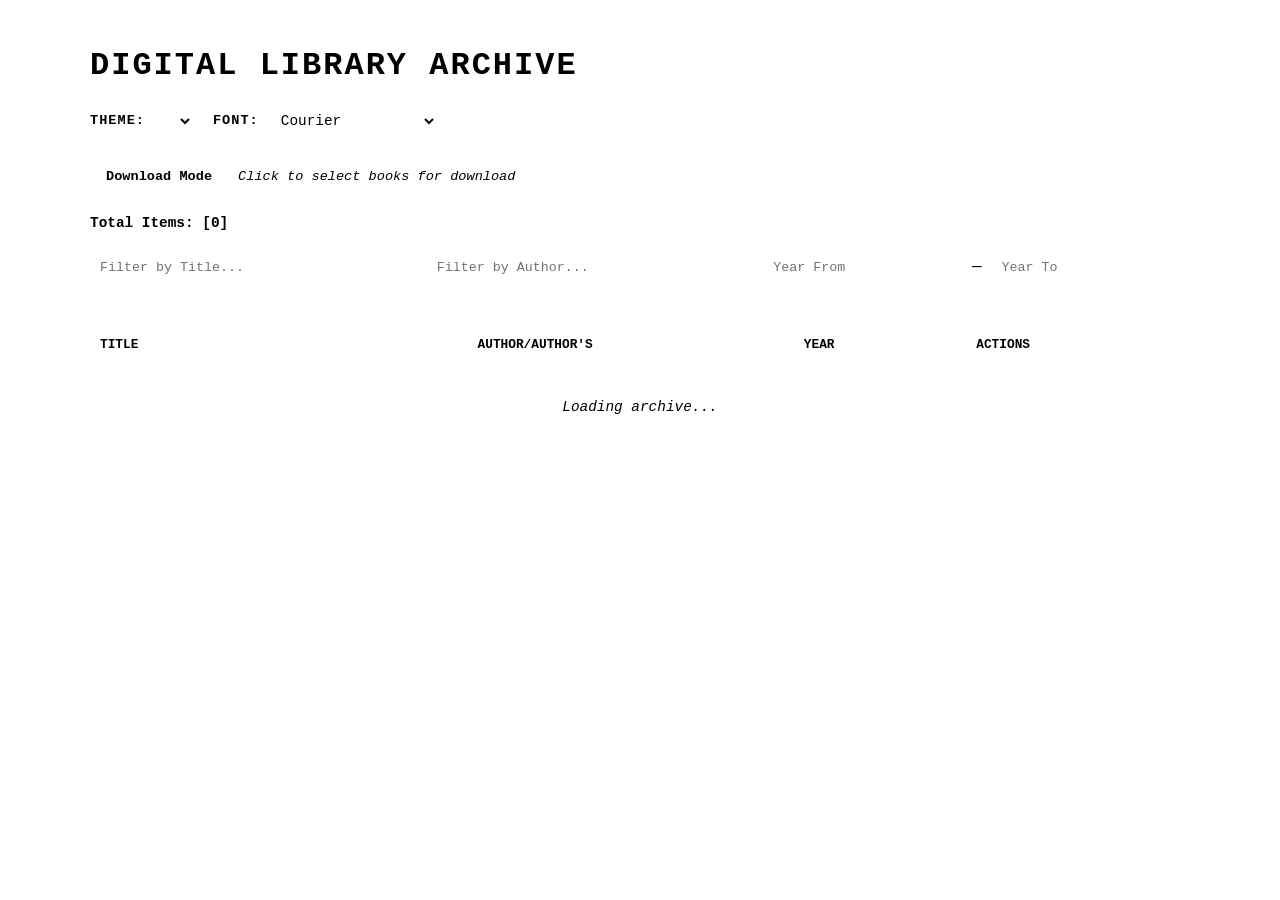
==== index.html @ 1fbfd340 "Add files via upload" ====
<!DOCTYPE html>
<html lang="en">
<head>
    <meta charset="UTF-8">
    <meta name="viewport" content="width=device-width, initial-scale=1.0">
    <title>Digital Library Archive</title>
    <link rel="manifest" href="manifest.json">
    <link rel="stylesheet" href="css/themes.css">
    
    <style>
        :root {
            /* Dynamic font variable so JS can change it */
            --font-family: "Courier New", Courier, monospace;
        }

        body {
            background: var(--bg); color: var(--text);
            font-family: var(--font-family);
            margin: 20px auto; max-width: 1100px; padding: 20px;
            line-height: 1.6; transition: background 0.3s, color 0.3s;
        }

        input, button, select, textarea, a, th, td {
            color: var(--text); 
            font-family: var(--font-family);
        }

        ::placeholder { color: var(--text); opacity: 0.55; }
        ::-webkit-input-placeholder { color: var(--text); opacity: 0.55; }
        ::-moz-placeholder { color: var(--text); opacity: 0.55; }
        
        .header { border-bottom: 3px solid var(--border); padding-bottom: 20px; margin-bottom: 20px; }
        .header-top { display: flex; justify-content: space-between; align-items: center; flex-wrap: wrap; gap: 15px; margin-bottom: 15px; }
        h1 { margin: 0; text-transform: uppercase; letter-spacing: 2px; }

        /* Unified Settings Row for Dropdowns */
        .settings-row {
            display: flex; gap: 20px; align-items: center; flex-wrap: wrap; margin-bottom: 15px;
        }
        .setting-item {
            display: flex; align-items: center; gap: 8px;
        }
        .setting-item label { font-weight: bold; font-size: 0.85em; text-transform: uppercase; letter-spacing: 1px; }
        .setting-item select {
            padding: 6px 10px; border: 2px solid var(--border); background: var(--bg); color: var(--text);
            border-radius: 4px; cursor: pointer; font-size: 0.9em; font-family: inherit;
        }

        .download-section { display: flex; align-items: center; gap: 10px; padding: 10px 0; border-bottom: 2px solid var(--border); margin-bottom: 10px; flex-wrap: wrap; }
        .download-btn { padding: 8px 16px; border: 2px solid var(--border); background: var(--bg); cursor: pointer; font-size: 0.85em; font-weight: bold; transition: all 0.2s; }
        .download-btn:hover, .download-btn.selected { background: var(--hover-bg); color: var(--hover-text); }
        .download-info { font-size: 0.85em; font-style: italic; }

        #download-actions { margin-top: 10px; padding: 10px; border: 2px dashed var(--border); display: flex; flex-wrap: wrap; align-items: center; gap: 15px; }
        #download-actions button { padding: 6px 12px; border: 2px solid var(--border); background: var(--bg); cursor: pointer; font-size: 0.85em; font-weight: bold; transition: all 0.2s; }
        #download-actions button:hover { background: var(--hover-bg); color: var(--hover-text); }

        #format-selector { display: flex; align-items: center; gap: 15px; margin-left: 10px; }
        #format-selector label { display: flex; align-items: center; gap: 4px; cursor: pointer; }

        .stats { font-weight: bold; margin-top: 5px; font-size: 0.9em; }
        .search-panel { display: flex; flex-wrap: wrap; gap: 10px; margin-top: 15px; }
        .search-panel input { padding: 10px; border: 2px solid var(--border); background: var(--bg); outline: none; flex: 1 1 200px; box-sizing: border-box; }
        .year-range { display: flex; align-items: center; gap: 10px; flex: 1 1 300px; }
        .year-range input { min-width: 80px; flex: 1; }

        .table-container { width: 100%; overflow-x: auto; margin-top: 20px; }
        table { width: 100%; min-width: 700px; border-collapse: collapse; table-layout: fixed; }
        th { text-align: left; border-bottom: 2px solid var(--border); padding: 10px; font-size: 0.8em; background: var(--bg); position: sticky; top: 0; user-select: none; color: var(--text); }
        td { padding: 10px; border-bottom: 1px solid var(--accent); font-size: 0.9em; color: var(--text); }
        
        .col-title { width: 35%; cursor: pointer; }
        .col-author { width: 30%; }
        .col-year { width: 15%; cursor: pointer; }
        .col-actions { width: 20%; text-align: left; }
        .col-title:hover, .col-year:hover { background: var(--accent); }

        .letter-divider { background: var(--hover-bg); color: var(--hover-text) !important; padding: 5px 10px; font-weight: bold; }
        .title-text { text-decoration: none; font-weight: normal; }
        .action-buttons { display: flex; gap: 6px; flex-wrap: wrap; }
        .action-btn { display: inline-block; font-size: 0.75em; padding: 4px 12px; border: 1px solid var(--border); border-radius: 3px; font-weight: bold; text-decoration: none; transition: all 0.2s; background: var(--bg); white-space: nowrap; cursor: pointer; }
        .action-btn:hover, .action-btn.selected { background: var(--hover-bg); color: var(--hover-text); }
        .action-btn.read { border-width: 2px; }

        @media (max-width: 600px) {
            .search-panel { flex-direction: column; }
            .year-range { width: 100%; }
            body { padding: 10px; }
            .header-top { flex-direction: column; align-items: flex-start; }
            .download-section { flex-direction: column; align-items: flex-start; }
            .settings-row { flex-direction: column; align-items: stretch; gap: 10px; }
        }
    </style>
</head>
<body>

    <div class="header">
        <div class="header-top">
            <h1>Digital Library Archive</h1>
        </div>

        <div class="settings-row">
            <div class="setting-item">
                <label>Theme:</label>
                <select class="theme-select-dropdown"></select>
            </div>
            
            <div class="setting-item">
                <label for="sel-font">Font:</label>
                <select id="sel-font" onchange="applyIndexFont()">
                    <option value="Georgia, serif">Georgia</option>
                    <option value="'Times New Roman', serif">Times New Roman</option>
                    <option value="'Palatino Linotype', serif">Palatino</option>
                    <option value="Arial, sans-serif">Arial</option>
                    <option value="Helvetica, sans-serif">Helvetica</option>
                    <option value="Verdana, sans-serif">Verdana</option>
                    <option value="Garamond, serif">Garamond</option>
                    <option value="'Courier New', monospace">Courier</option>
                </select>
            </div>
        </div>

        <div class="download-section">
            <button class="download-btn" id="downloadBtn" onclick="toggleDownloadMode()">Download Mode</button>
            <span class="download-info" id="downloadInfo">Click to select books for download</span>
        </div>

        <div id="download-actions" style="display: none;">
            <span>Selected: <span id="selected-count">0</span></span>
            <button id="download-selected-btn">Download Selected</button>
            <button id="clear-selection-btn">Clear</button>
            <div id="format-selector" style="display: none;">
                <label><input type="radio" name="format" value="epub" checked> EPUB</label>
                <label><input type="radio" name="format" value="rtf"> RTF</label>
                <button id="start-download-btn">Download</button>
                <button id="cancel-download-btn">Cancel</button>
            </div>
        </div>

        <div class="stats">Total Items: [<span id="book-count">0</span>]</div>
        
        <div class="search-panel">
            <input type="search" id="searchTitle" oninput="debounceSearch()" placeholder="Filter by Title...">
            <input type="search" id="searchAuthor" oninput="debounceSearch()" placeholder="Filter by Author...">
            <div class="year-range">
                <input type="text" id="yearFrom" oninput="debounceSearch()" placeholder="Year From">
                <span>—</span>
                <input type="text" id="yearTo" oninput="debounceSearch()" placeholder="Year To">
            </div>
        </div>
    </div>

    <div class="table-container">
        <table>
            <thead>
                <tr>
                    <th class="col-title" id="th-title" onclick="sortBy('title')">TITLE</th>
                    <th class="col-author">AUTHOR/AUTHOR'S</th>
                    <th class="col-year" id="th-year" onclick="sortBy('year')">YEAR</th>
                    <th class="col-actions">ACTIONS</th>
                </tr>
            </thead>
            <tbody id="library-body">
                <tr><td colspan="4" style="text-align:center;padding:30px;font-style:italic;">Loading archive...</td></tr>
            </tbody>
        </table>
    </div>

    <script src="js/themes.js"></script>
    <script>
        let archiveData = [];
        let currentSort = '';
        let sortAscending = true;
        let searchTimeout = null;
        let downloadMode = false;
        let selectedBooks = new Set();
        const DOM = {};

        function applyIndexFont() {
            const font = document.getElementById('sel-font').value;
            document.documentElement.style.setProperty('--font-family', font);
            localStorage.setItem('archive_font', font); 
        }

        function loadIndexFont() {
            const savedFont = localStorage.getItem('archive_font') || "'Courier New', monospace";
            document.documentElement.style.setProperty('--font-family', savedFont);
            const selectEl = document.getElementById('sel-font');
            if (selectEl) selectEl.value = savedFont;
        }

        function updateSelectedCount() {
            const countSpan = document.getElementById('selected-count');
            if (countSpan) countSpan.textContent = selectedBooks.size;
            
            const info = document.getElementById('downloadInfo');
            if (downloadMode) info.textContent = `${selectedBooks.size} book(s) selected - Use Select buttons`;
            
            const downloadActions = document.getElementById('download-actions');
            if (downloadMode && downloadActions) {
                downloadActions.style.display = 'flex';
                document.getElementById('format-selector').style.display = 'none';
            } else if (downloadActions) {
                downloadActions.style.display = 'none';
            }
        }

        window.toggleDownloadMode = function() {
            downloadMode = !downloadMode;
            const btn = document.getElementById('downloadBtn');
            const info = document.getElementById('downloadInfo');
            const downloadActions = document.getElementById('download-actions');
            
            if (downloadMode) {
                btn.classList.add('selected');
                info.textContent = `${selectedBooks.size} book(s) selected - Use Select buttons`;
                downloadActions.style.display = 'flex';
                document.getElementById('format-selector').style.display = 'none';
                render(); 
            } else {
                btn.classList.remove('selected');
                info.textContent = 'Click to select books for download';
                selectedBooks.clear();
                downloadActions.style.display = 'none';
                render(); 
            }
        }

        window.toggleSelect = function(base, event) {
            if (!downloadMode) return;
            event.preventDefault();
            
            if (selectedBooks.has(base)) {
                selectedBooks.delete(base);
                event.target.classList.remove('selected');
                event.target.textContent = 'Select';
            } else {
                selectedBooks.add(base);
                event.target.classList.add('selected');
                event.target.textContent = 'Selected';
            }
            updateSelectedCount();
        }

        function clearSelection() { selectedBooks.clear(); updateSelectedCount(); render(); }
        function showFormatSelector() { if (selectedBooks.size === 0) { alert('No books selected.'); return; } document.getElementById('format-selector').style.display = 'flex'; }
        function cancelDownload() { document.getElementById('format-selector').style.display = 'none'; }

        function startDownload() {
            const format = document.querySelector('input[name="format"]:checked').value;
            const booksToDownload = Array.from(selectedBooks).map(base => archiveData.find(book => book.base === base)).filter(book => book && book[format]);

            if (booksToDownload.length === 0) { alert(`None of the selected books have ${format.toUpperCase()} format.`); return; }
            booksToDownload.forEach(book => {
                const url = `books/${encodeURIComponent(book.base + '.' + format)}`;
                const a = document.createElement('a'); a.href = url; a.download = '';
                document.body.appendChild(a); a.click(); document.body.removeChild(a);
            });
        }

        window.addEventListener('DOMContentLoaded', () => {
            DOM.searchTitle = document.getElementById('searchTitle');
            DOM.searchAuthor = document.getElementById('searchAuthor');
            DOM.yearFrom = document.getElementById('yearFrom');
            DOM.yearTo = document.getElementById('yearTo');
            DOM.tbody = document.getElementById('library-body');
            DOM.countStr = document.getElementById('book-count');
            DOM.titleHeader = document.getElementById('th-title');
            DOM.yearHeader = document.getElementById('th-year');

            document.getElementById('download-selected-btn').addEventListener('click', showFormatSelector);
            document.getElementById('clear-selection-btn').addEventListener('click', clearSelection);
            document.getElementById('start-download-btn').addEventListener('click', startDownload);
            document.getElementById('cancel-download-btn').addEventListener('click', cancelDownload);
            
            // Apply saved font on page load
            loadIndexFont();
        });

        function parseYear(yearStr) {
            if (!yearStr || yearStr === 'N/A') return 999999;
            const isBC = yearStr.toUpperCase().includes('BC');
            const num = parseInt(yearStr.replace(/[^0-9]/g, ''));
            if (isNaN(num)) return 999999;
            return isBC ? -num : num;
        }

        window.debounceSearch = function() { clearTimeout(searchTimeout); searchTimeout = setTimeout(render, 300); }

        function updateHeaders() {
            DOM.titleHeader.innerText = 'TITLE'; DOM.yearHeader.innerText = 'YEAR';
            const arrow = sortAscending ? ' ▲' : ' ▼';
            if (currentSort === 'title') DOM.titleHeader.innerText = 'TITLE' + arrow;
            if (currentSort === 'year') DOM.yearHeader.innerText = 'YEAR' + arrow;
        }

        window.sortBy = function(field) {
            if (currentSort === field) sortAscending = !sortAscending;
            else { currentSort = field; sortAscending = true; }
            archiveData.sort((a, b) => {
                if (field === 'year') {
                    if (a._yNum === 999999) return 1; if (b._yNum === 999999) return -1;
                    return sortAscending ? a._yNum - b._yNum : b._yNum - a._yNum;
                }
                if (a._tUpper < b._tUpper) return sortAscending ? -1 : 1;
                if (a._tUpper > b._tUpper) return sortAscending ? 1 : -1;
                return 0;
            });
            updateHeaders(); render();
        }

        function render() {
            const titleTerm = DOM.searchTitle.value.toUpperCase();
            const authorTerm = DOM.searchAuthor.value.toUpperCase();
            const yearFromStr = DOM.yearFrom.value.trim();
            const yearToStr = DOM.yearTo.value.trim();
            const minYear = yearFromStr ? parseYear(yearFromStr) : -999999;
            const maxYear = yearToStr ? parseYear(yearToStr) : 999999;

            const isFiltering = titleTerm || authorTerm || yearFromStr || yearToStr;
            const showDividers = currentSort === 'title' && sortAscending && !isFiltering;

            let htmlRows = [], count = 0, currentLetter = '';

            archiveData.forEach(book => {
                if (!book._tUpper.includes(titleTerm)) return;
                if (!book._aUpper.includes(authorTerm)) return;
                const inYear = (!yearFromStr && !yearToStr) || (book._yNum >= minYear && book._yNum <= maxYear);
                if (!inYear) return;

                if (showDividers) {
                    const ch = book._tUpper[0];
                    if (ch !== currentLetter) { currentLetter = ch; htmlRows.push(`<tr><td colspan="4" class="letter-divider">${ch}</td></tr>`); }
                }

                const epubLink = book.epub ? `reader.html?file=${encodeURIComponent('books/' + book.base + '.epub')}` : null;
                let actionsHtml = '<div class="action-buttons">';
                
                if (epubLink) actionsHtml += `<a href="${epubLink}" class="action-btn read">Read</a>`;
                if (book.rtf) actionsHtml += `<a href="books/${encodeURIComponent(book.base + '.rtf')}" download class="action-btn">RTF</a>`;

                if (downloadMode) {
                    const isSelected = selectedBooks.has(book.base);
                    const selectedClass = isSelected ? ' selected' : '';
                    const selectText = isSelected ? 'Selected' : 'Select';
                    actionsHtml += `<a href="#" onclick="toggleSelect('${book.base}', event)" class="action-btn${selectedClass}">${selectText}</a>`;
                }
                
                actionsHtml += '</div>';

                htmlRows.push(`<tr>
                    <td><span class="title-text">${book.t}</span></td>
                    <td>${book.a}</td>
                    <td>${book.y}</td>
                    <td>${actionsHtml}</td>
                </tr>`);
                count++;
            });

            if (count === 0) htmlRows.push(`<tr><td colspan="4" style="text-align:center;padding:30px;font-style:italic;">No matches found in the archive.</td></tr>`);
            DOM.tbody.innerHTML = htmlRows.join('');
            DOM.countStr.innerText = count;
        }

        function loadData() {
            const script = document.createElement('script');
            script.src = 'data.js?v=' + Date.now();
            script.onload = () => {
                if(window.archiveData) archiveData = window.archiveData;
                archiveData.forEach(book => {
                    book._tUpper = (book.t || '').toUpperCase(); book._aUpper = (book.a || '').toUpperCase(); book._yNum = parseYear(book.y);
                });
                sortBy('title');
            };
            document.head.appendChild(script);
        }

        if ('serviceWorker' in navigator) navigator.serviceWorker.register('/sw.js').catch(() => {});
        window.onload = loadData;
    </script>
</body>
</html>
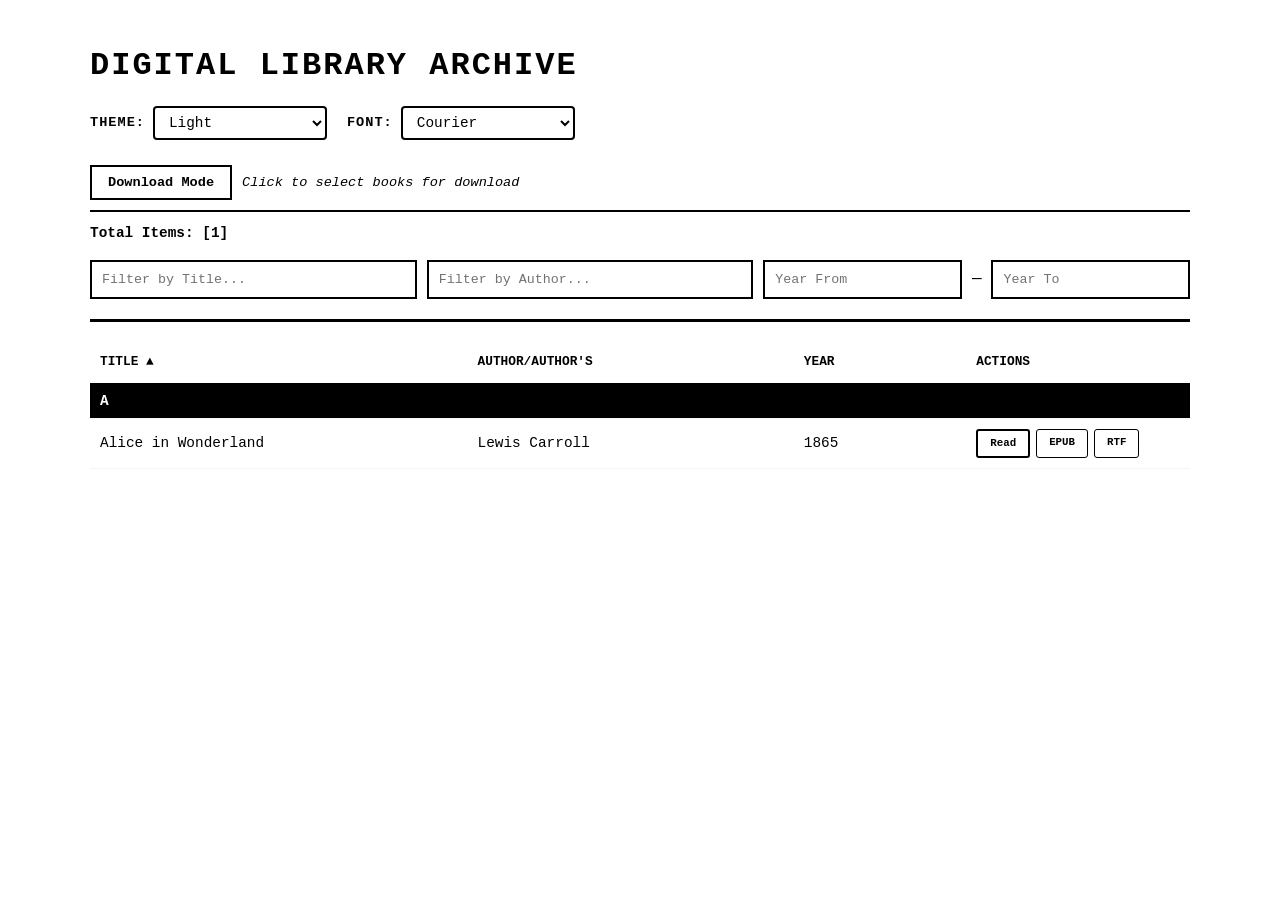
==== commit f224b6e5: "Add files via upload" ====
--- a/index.html
+++ b/index.html
@@ -333,10 +333,11 @@
                     if (ch !== currentLetter) { currentLetter = ch; htmlRows.push(`<tr><td colspan="4" class="letter-divider">${ch}</td></tr>`); }
                 }
 
-                const epubLink = book.epub ? `reader.html?file=${encodeURIComponent('books/' + book.base + '.epub')}` : null;
+                const epubLink = book.epub ? `reader.html?file=${encodeURIComponent('books/' + book.base + '.epub')}&title=${encodeURIComponent(book.t)}` : null;
                 let actionsHtml = '<div class="action-buttons">';
                 
                 if (epubLink) actionsHtml += `<a href="${epubLink}" class="action-btn read">Read</a>`;
+                if (book.epub) actionsHtml += `<a href="books/${encodeURIComponent(book.base + '.epub')}" download class="action-btn">EPUB</a>`;
                 if (book.rtf) actionsHtml += `<a href="books/${encodeURIComponent(book.base + '.rtf')}" download class="action-btn">RTF</a>`;
 
                 if (downloadMode) {
--- a/css/themes.css
+++ b/css/themes.css
@@ -0,0 +1,144 @@
+/* css/themes.css */
+:root {
+    --bg: #ffffff;
+    --text: #000000;
+    --accent: #f4f4f4;
+    --border: #000000;
+    --hover-bg: #000000;
+    --hover-text: #ffffff;
+    --panel: #ffffff;
+    --toolbar: #000000;
+    --toolbar-fg: #ffffff;
+}
+
+[data-theme="dark"] {
+    --bg: #1a1a1a;
+    --text: #e0e0e0;
+    --accent: #2a2a2a;
+    --border: #444444;
+    --hover-bg: #e0e0e0;
+    --hover-text: #1a1a1a;
+    --panel: #222222;
+    --toolbar: #111111;
+    --toolbar-fg: #ffffff;
+}
+
+[data-theme="sepia"] {
+    --bg: #f4ecd8;
+    --text: #5c4a3a;
+    --accent: #e8dcc0;
+    --border: #8b7355;
+    --hover-bg: #5c4a3a;
+    --hover-text: #f4ecd8;
+    --panel: #fdf5e6;
+    --toolbar: #5c4a3a;
+    --toolbar-fg: #ffffff;
+}
+
+[data-theme="forest"] {
+    --bg: #2c3e2c;
+    --text: #d0d9c0;
+    --accent: #3f5e3f;
+    --border: #7a9e7a;
+    --hover-bg: #7a9e7a;
+    --hover-text: #1f2a1f;
+    --panel: #2f4a2f;
+    --toolbar: #1f2f1f;
+    --toolbar-fg: #d0d9c0;
+}
+
+[data-theme="ocean"] {
+    --bg: #003366;
+    --text: #cce6ff;
+    --accent: #004080;
+    --border: #3385ff;
+    --hover-bg: #3385ff;
+    --hover-text: #001a33;
+    --panel: #002244;
+    --toolbar: #001122;
+    --toolbar-fg: #cce6ff;
+}
+
+[data-theme="highcontrast"] {
+    --bg: #000000;
+    --text: #ffff00;
+    --accent: #333333;
+    --border: #ffff00;
+    --hover-bg: #ffff00;
+    --hover-text: #000000;
+    --panel: #111111;
+    --toolbar: #000000;
+    --toolbar-fg: #ffff00;
+}
+
+[data-theme="vintage"] {
+    --bg: #f2e6d8;
+    --text: #4f3a2b;
+    --accent: #e0cdb8;
+    --border: #a68a6d;
+    --hover-bg: #4f3a2b;
+    --hover-text: #f2e6d8;
+    --panel: #eae0d5;
+    --toolbar: #4f3a2b;
+    --toolbar-fg: #f2e6d8;
+}
+
+[data-theme="monochrome"] {
+    --bg: #eeeeee;
+    --text: #222222;
+    --accent: #dddddd;
+    --border: #888888;
+    --hover-bg: #222222;
+    --hover-text: #eeeeee;
+    --panel: #e4e4e4;
+    --toolbar: #333333;
+    --toolbar-fg: #ffffff;
+}
+
+[data-theme="dracula"] {
+    --bg: #282a36;
+    --text: #f8f8f2;
+    --accent: #44475a;
+    --border: #bd93f9;
+    --hover-bg: #bd93f9;
+    --hover-text: #282a36;
+    --panel: #282a36;
+    --toolbar: #191a21;
+    --toolbar-fg: #f8f8f2;
+}
+
+[data-theme="solarizedlight"] {
+    --bg: #fdf6e3;
+    --text: #657b83;
+    --accent: #eee8d5;
+    --border: #93a1a1;
+    --hover-bg: #93a1a1;
+    --hover-text: #fdf6e3;
+    --panel: #fdf6e3;
+    --toolbar: #eee8d5;
+    --toolbar-fg: #586e75;
+}
+
+[data-theme="solarizeddark"] {
+    --bg: #002b36;
+    --text: #839496;
+    --accent: #073642;
+    --border: #586e75;
+    --hover-bg: #586e75;
+    --hover-text: #002b36;
+    --panel: #002b36;
+    --toolbar: #073642;
+    --toolbar-fg: #93a1a1;
+}
+
+[data-theme="cyberpunk"] {
+    --bg: #0f0f1b;
+    --text: #00ffcc;
+    --accent: #1a1a2e;
+    --border: #ff00ff;
+    --hover-bg: #ff00ff;
+    --hover-text: #0f0f1b;
+    --panel: #0f0f1b;
+    --toolbar: #05050a;
+    --toolbar-fg: #ff00ff;
+}
